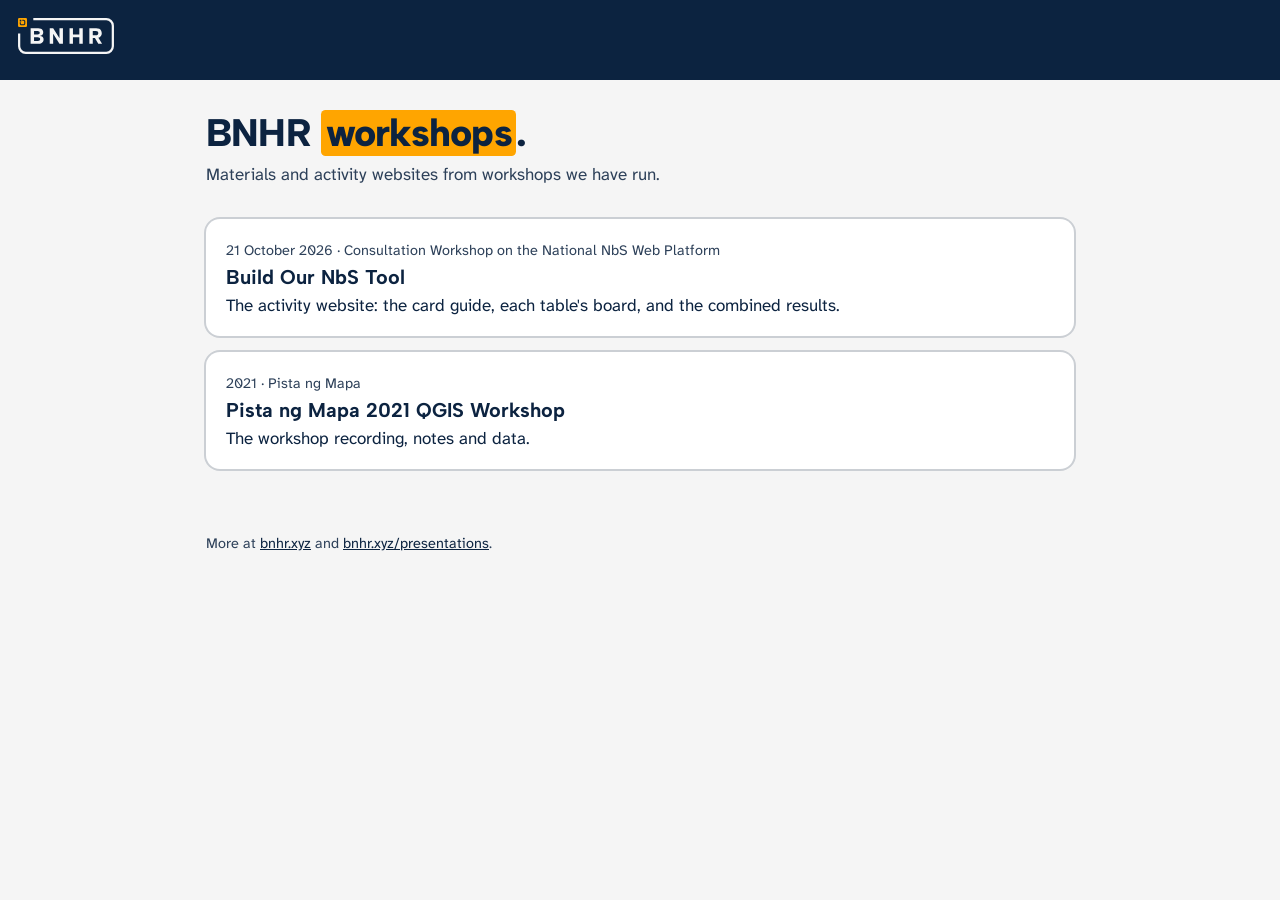
==== index.html @ 2559da75 "feat: start workshops site; add NbS tool builder and PNM 2021 workshop - Add the Build Our NbS Tool " ====
<!doctype html>
<html lang="en">
<head>
<meta charset="utf-8">
<meta name="viewport" content="width=device-width, initial-scale=1">
<title>BNHR Workshops</title>
<meta name="description" content="Workshop materials and activity websites by BNHR.">
<link rel="icon" href="assets/favicon.svg" type="image/svg+xml">
<style>
  /* BNHR 2026 brand: navy, paper and signal orange; Albert Sans and Atkinson Hyperlegible Next */
  @font-face { font-family: "Albert Sans"; src: url("assets/fonts/albert-sans-latin-wght-normal.woff2") format("woff2"); font-weight: 100 900; font-display: swap; }
  @font-face { font-family: "Atkinson Hyperlegible Next"; src: url("assets/fonts/atkinson-hyperlegible-next-latin-400-normal.woff2") format("woff2"); font-weight: 400; font-display: swap; }
  :root { --navy: #0c2340; --paper: #f5f5f5; --orange: #ffa500; --white: #ffffff; --muted: color-mix(in srgb, var(--navy) 86%, var(--paper)); --rule: color-mix(in srgb, var(--navy) 18%, var(--paper)); }
  * { box-sizing: border-box; }
  body { margin: 0; background: var(--paper); color: var(--navy); font-family: "Atkinson Hyperlegible Next", Arial, sans-serif; font-size: 17px; line-height: 1.5; }
  header { background: var(--navy); padding: 16px; }
  header a { display: inline-flex; align-items: center; }
  header img { height: 40px; width: auto; }
  main { max-width: 900px; margin: 0 auto; padding: 32px 16px 64px; }
  h1 { font-family: "Albert Sans", Arial, sans-serif; font-weight: 800; font-size: 2.4rem; letter-spacing: -0.02em; line-height: 1.1; margin: 0 0 8px; }
  h1 em { font-style: normal; background: var(--orange); padding: 0 0.12em; border-radius: 0.12em; }
  .lead { margin: 0 0 32px; color: var(--muted); }
  ul { list-style: none; margin: 0; padding: 0; display: grid; gap: 16px; }
  li a { display: block; background: var(--white); border-radius: 14px; padding: 18px 20px; text-decoration: none; color: var(--navy); box-shadow: 0 0 0 2px var(--rule); }
  li a:hover, li a:focus-visible { box-shadow: 0 0 0 3px var(--orange); outline: none; }
  .when { font-size: 0.9rem; color: var(--muted); }
  .what { display: block; font-family: "Albert Sans", Arial, sans-serif; font-weight: 700; font-size: 1.25rem; line-height: 1.2; margin: 2px 0 4px; }
  footer { max-width: 900px; margin: 0 auto; padding: 0 16px 32px; color: var(--muted); font-size: 0.9rem; }
  footer a { color: var(--navy); }
</style>
</head>
<body>
<header><a href="https://bnhr.xyz/"><img src="assets/logo-on-navy.svg" alt="BNHR"></a></header>
<main>
  <h1>BNHR <em>workshops</em>.</h1>
  <p class="lead">Materials and activity websites from workshops we have run.</p>
  <ul>
    <li><a href="2026-10-21-nbs-tool-builder/">
      <span class="when">21 October 2026 · Consultation Workshop on the National NbS Web Platform</span>
      <span class="what">Build Our NbS Tool</span>
      The activity website: the card guide, each table's board, and the combined results.
    </a></li>
    <li><a href="pnm21-qgis-workshop/">
      <span class="when">2021 · Pista ng Mapa</span>
      <span class="what">Pista ng Mapa 2021 QGIS Workshop</span>
      The workshop recording, notes and data.
    </a></li>
  </ul>
</main>
<footer>More at <a href="https://bnhr.xyz/">bnhr.xyz</a> and <a href="https://bnhr.xyz/presentations/">bnhr.xyz/presentations</a>.</footer>
</body>
</html>
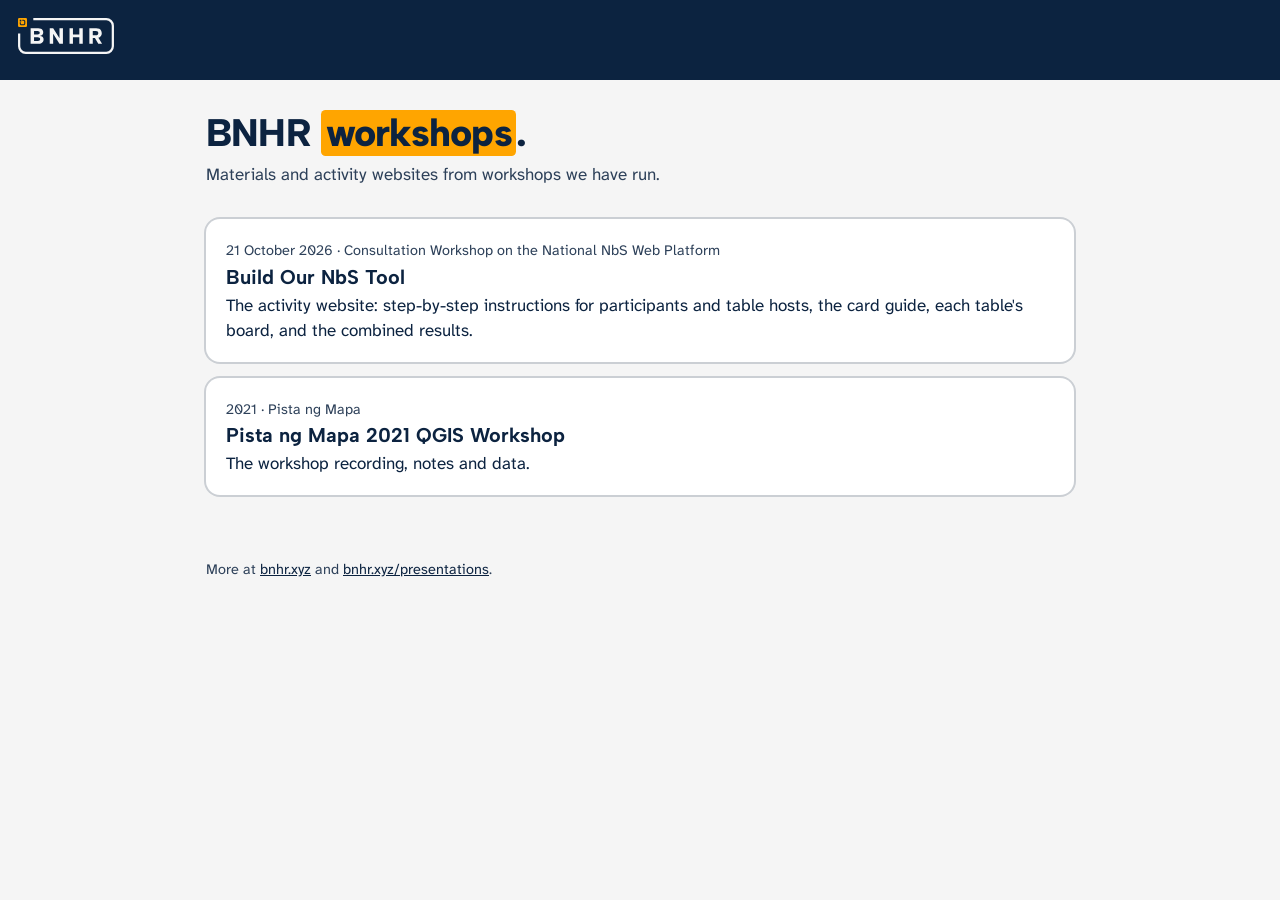
==== commit ed40498b: "feat: How it works page, card guide page, board-wide keeps and priority dots - index.html is now How" ====
--- a/index.html
+++ b/index.html
@@ -38,7 +38,7 @@
     <li><a href="2026-10-21-nbs-tool-builder/">
       <span class="when">21 October 2026 · Consultation Workshop on the National NbS Web Platform</span>
       <span class="what">Build Our NbS Tool</span>
-      The activity website: the card guide, each table's board, and the combined results.
+      The activity website: step-by-step instructions for participants and table hosts, the card guide, each table's board, and the combined results.
     </a></li>
     <li><a href="pnm21-qgis-workshop/">
       <span class="when">2021 · Pista ng Mapa</span>
